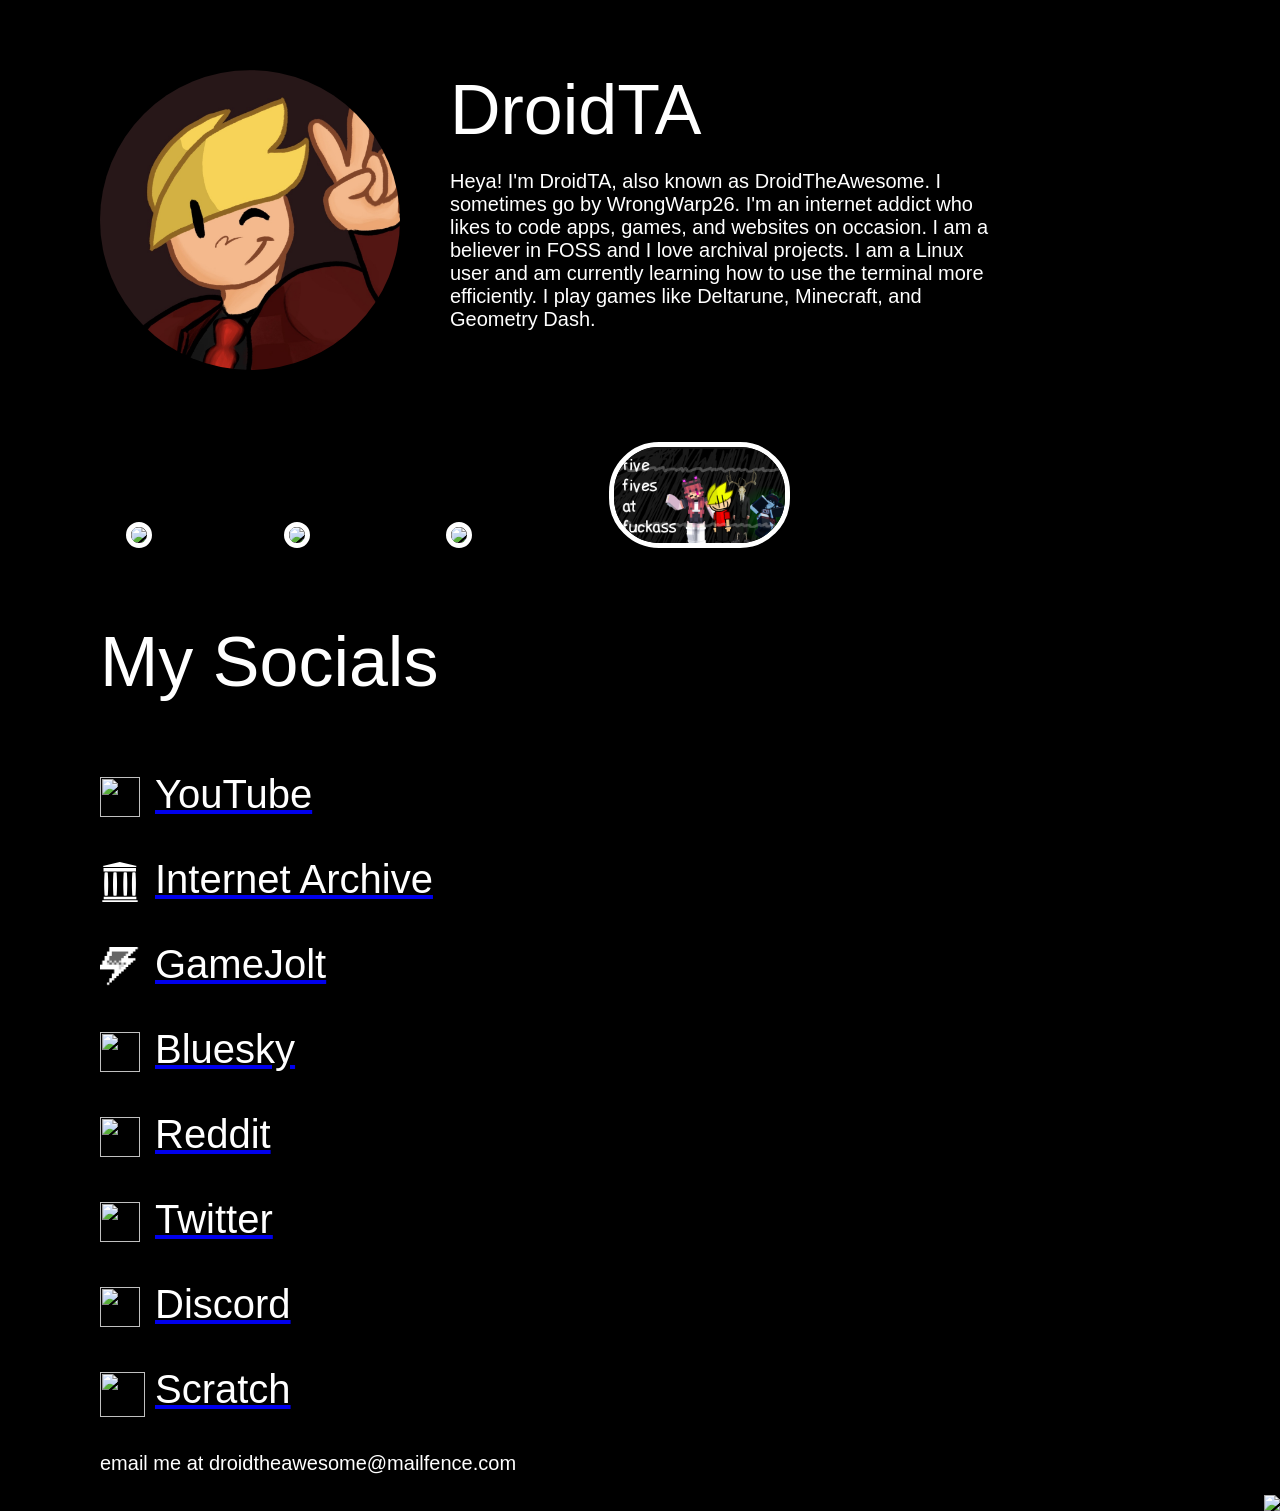
==== index.html @ b94585af "Update (idk what to call it :p) - Updated my profile picture - Removed the FFaF coming soon banner " ====
<!DOCTYPE html>
<html>
<head>
<title>DroidTA</title>
<link rel="icon" type="image/x-icon" href="images/droidpfp.png">
</head>
<style>
@font-face {
font-family: "inter";
src: url(fonts/inter.ttf) format("truetype");
}

body {
font-family: "inter", sans-serif;
background-color: black;
margin: 0;
min-height: 100vh;
button, a, img {
  border: none;
  outline: none;
  box-shadow: none;
  background: black;
}

</style>
</style>
<body>
<a href="images/droidpfp.png" download>
<img src="images/droidpfp.png" width="300" height="300" style="float: left;border-radius: 200px; margin-left: 100px;">
</a>
<p style="margin-left: 450px; font-size: 70px; color:white;">DroidTA</p>
<p style="text-align: left; margin-left: 450px; max-width: 550px; color:white; font-size: 20px; margin-top: -50px;">Heya! I'm DroidTA, also known as DroidTheAwesome. I sometimes go by WrongWarp26. I'm an internet addict who likes to code apps, games, and websites on occasion. I am a believer in FOSS and I love archival projects. I am a Linux user and am currently learning how to use the terminal more efficiently. I play games like Deltarune, Minecraft, and Geometry Dash.</p>
<br>
<br>
<br>
<br>
<br>
<a href="https://discord.gg/9Dwn9HbqcH">
<button style="margin-left: 120px; border-radius: 50px;">
<img src="images/droiddiscord.svg" style="border-radius: 50px; border: 5px solid white; ">
</a>
<a href="https://www.mcsmmegathread.org/">
<button style="margin-left: 120px; border-radius: 50px;">
<img src="images/megathread.svg" style="border-radius: 50px; border: 5px solid white;">
</a>
</button>
<a href="https://www.youtube.com/@MinecraftStoryModeNetflix">
<button style="margin-left: 120px; border-radius: 50px;">
<img src="images/tna.svg" style="border-radius: 50px; border: 5px solid white;">
</a>
</button>
<a href="https://gamejolt.com/games/FFaF/1028750">
<button style="margin-left: 120px; border-radius: 50px;">
<img src="images/ffaf.svg" style="border-radius: 50px; border: 5px solid white;">
</a>
</button>
<p style="margin-left: 100px; font-size: 70px; color:white;">My Socials</p>
<a href="https://www.youtube.com/@droidtheawesome">
<img src="images/youtube.svg" width="40" height="40" style="float: left; margin-left: 100px; margin-top: 5px;">
<p style="margin-left: 155px; font-size: 40px; color:white;">YouTube</p>
<a/>
<a href="https://archive.org/details/@droidtheawesome">
<img src="images/archive.svg" width="40" height="40" style="float: left; margin-left: 100px; margin-top: 5px;">
<p style="margin-left: 155px; font-size: 40px; color:white;">Internet Archive</p>
<a/>
<a href="https://gamejolt.com/@droidtheawesome">
<img src="images/gj.png" width="40" height="40" style="float: left; margin-left: 100px; margin-top: 5px;">
<p style="margin-left: 155px; font-size: 40px; color:white;">GameJolt</p>
<a/>
<a href="https://bsky.app/profile/droidtheawesome.bsky.social">
<img src="images/bluesky.svg" width="40" height="40" style="float: left; margin-left: 100px; margin-top: 5px;">
<p style="margin-left: 155px; font-size: 40px; color:white;">Bluesky</p>
</a>
<a href="https://www.reddit.com/user/DroidTheAwesome/">
<img src="images/reddit.svg" width="40" height="40" style="float: left; margin-left: 100px; margin-top: 5px;">
<p style="margin-left: 155px; font-size: 40px; color:white;">Reddit</p>
</a>
<a href="https://x.com/DroidTheAwesome">
<img src="images/twitter.svg" width="40" height="40" style="float: left; margin-left: 100px; margin-top: 5px;">
<p style="margin-left: 155px; font-size: 40px; color:white;">Twitter</p>
</a>
<a href="https://discord.gg/9Dwn9HbqcH">
<img src="images/discord.svg" width="40" height="40" style="float: left; margin-left: 100px; margin-top: 5px;">
<p style="margin-left: 155px; font-size: 40px; color:white;">Discord</p>
</a>
<a href="https://scratch.mit.edu/users/DroidTA/">
<img src="images/scratch_s2.svg" width="45" height="45" style="float: left; margin-left: 100px; margin-top: 5px;">
<p style="margin-left: 155px; font-size: 40px; color:white;">Scratch</p>
</a>
<p style="margin-left: 100px; font-size: 20px; color:white;">email me at droidtheawesome@mailfence.com</p>
<img src="images/ralseispin.gif" style="float: right;">
</body>
</html>
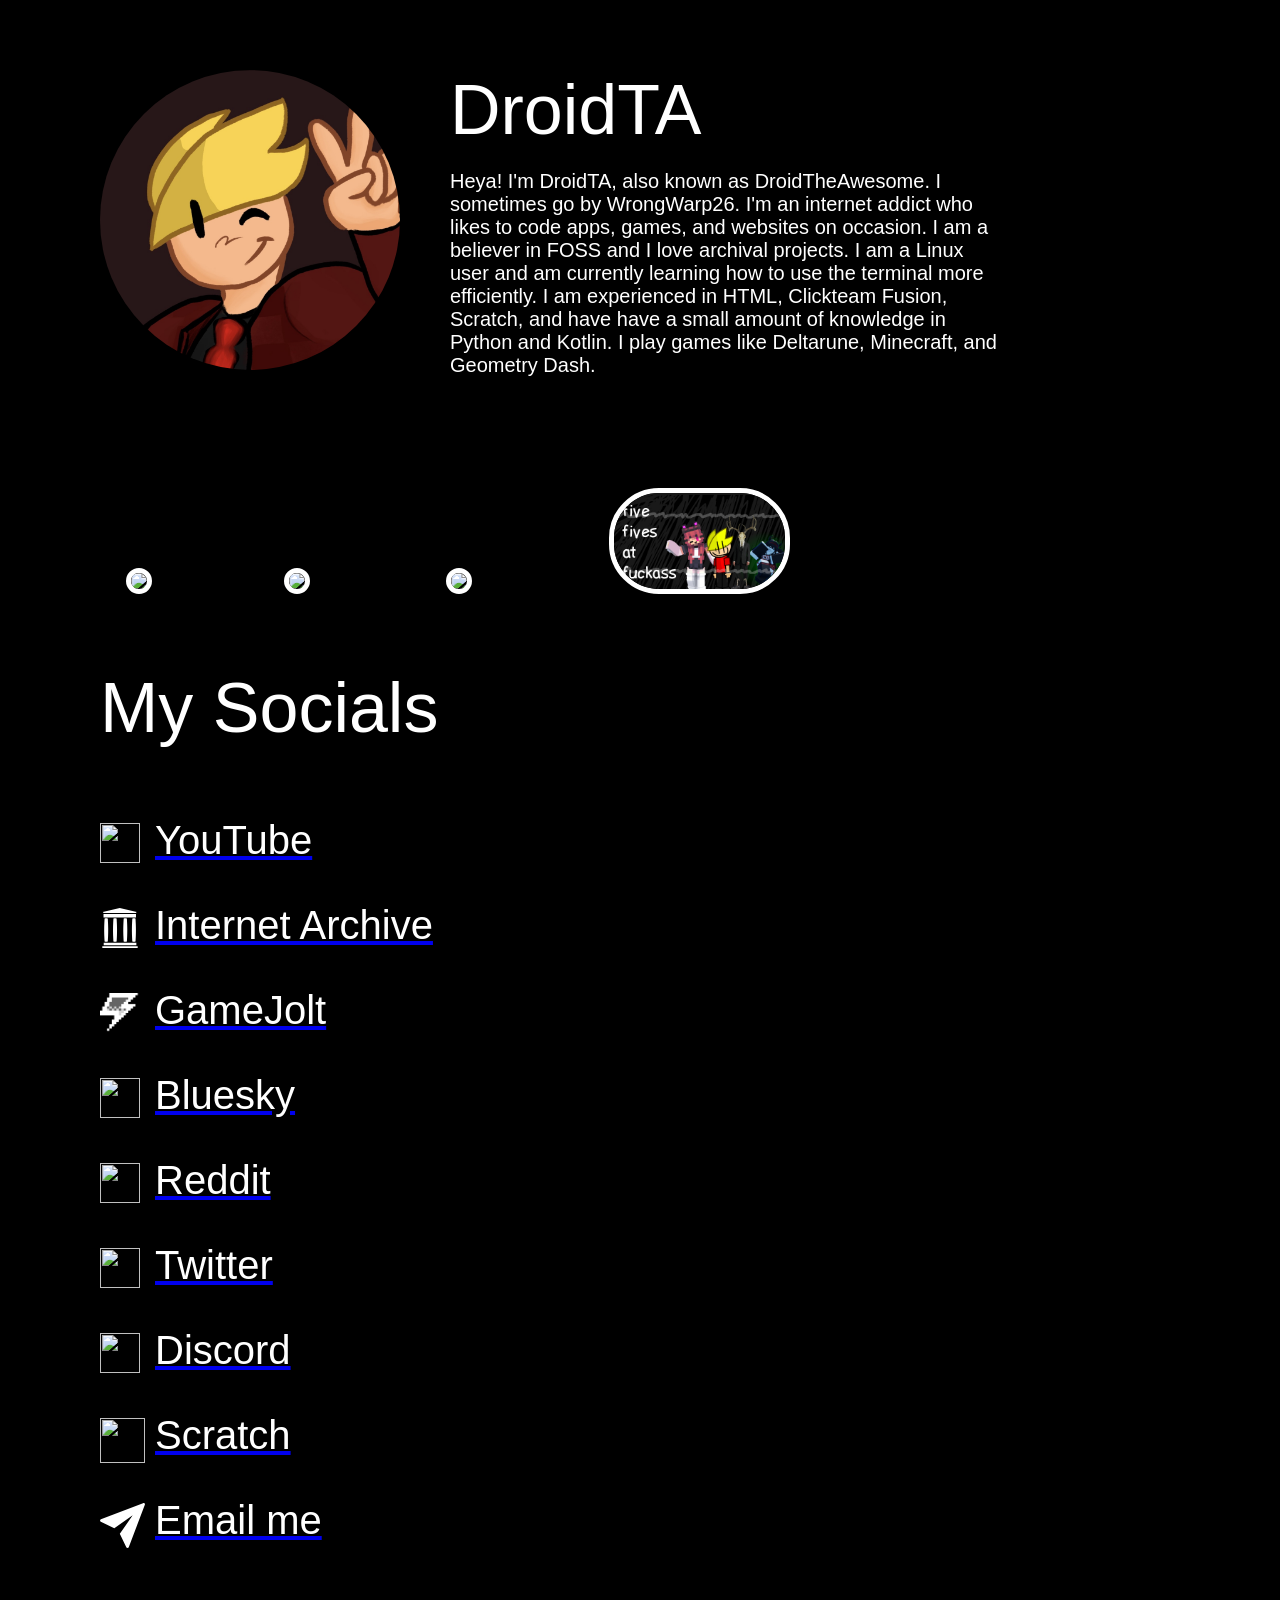
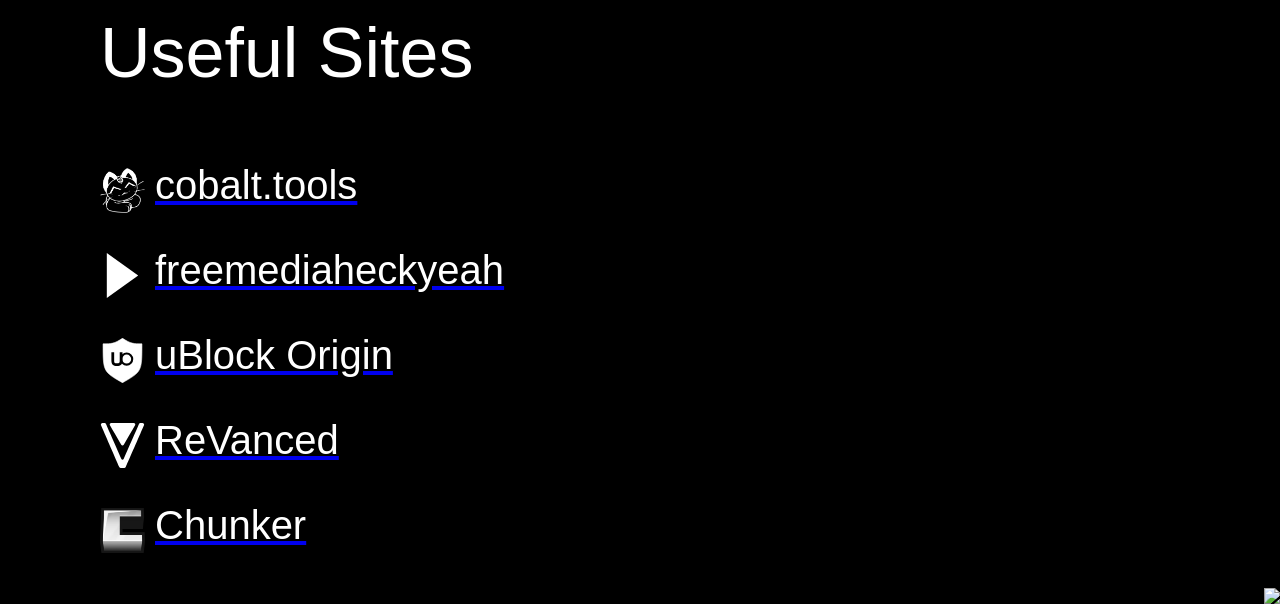
==== commit b4d1dc99: "Useful update - Updated my description - Set the "email me at" text to be a button link instead of " ====
--- a/index.html
+++ b/index.html
@@ -29,7 +29,7 @@
 <img src="images/droidpfp.png" width="300" height="300" style="float: left;border-radius: 200px; margin-left: 100px;">
 </a>
 <p style="margin-left: 450px; font-size: 70px; color:white;">DroidTA</p>
-<p style="text-align: left; margin-left: 450px; max-width: 550px; color:white; font-size: 20px; margin-top: -50px;">Heya! I'm DroidTA, also known as DroidTheAwesome. I sometimes go by WrongWarp26. I'm an internet addict who likes to code apps, games, and websites on occasion. I am a believer in FOSS and I love archival projects. I am a Linux user and am currently learning how to use the terminal more efficiently. I play games like Deltarune, Minecraft, and Geometry Dash.</p>
+<p style="text-align: left; margin-left: 450px; max-width: 550px; color:white; font-size: 20px; margin-top: -50px;">Heya! I'm DroidTA, also known as DroidTheAwesome. I sometimes go by WrongWarp26. I'm an internet addict who likes to code apps, games, and websites on occasion. I am a believer in FOSS and I love archival projects. I am a Linux user and am currently learning how to use the terminal more efficiently. I am experienced in HTML, Clickteam Fusion, Scratch, and have have a small amount of knowledge in Python and Kotlin. I play games like Deltarune, Minecraft, and Geometry Dash.</p>
 <br>
 <br>
 <br>
@@ -87,7 +87,31 @@
 <img src="images/scratch_s2.svg" width="45" height="45" style="float: left; margin-left: 100px; margin-top: 5px;">
 <p style="margin-left: 155px; font-size: 40px; color:white;">Scratch</p>
 </a>
-<p style="margin-left: 100px; font-size: 20px; color:white;">email me at droidtheawesome@mailfence.com</p>
+<a href="mailto:droidtheawesome@mailfence.com">
+<img src="images/send-icon.svg" width="45" height="45" style="float: left; margin-left: 100px; margin-top: 5px;">
+<p style="margin-left: 155px; font-size: 40px; color:white;">Email me</p>
+</a>
+<p style="margin-left: 100px; font-size: 70px; color:white;">Useful Sites</p>
+<a href="https://cobalt.tools/">
+<img src="images/smile.png" width="45" height="45" style="float: left; margin-left: 100px; margin-top: 5px;">
+<p style="margin-left: 155px; font-size: 40px; color:white;">cobalt.tools</p>
+</a>
+<a href="https://fmhy.pages.dev/">
+<img src="images/fmhy.svg" width="45" height="45" style="float: left; margin-left: 100px; margin-top: 5px;">
+<p style="margin-left: 155px; font-size: 40px; color:white;">freemediaheckyeah</p>
+</a>
+<a href="https://www.chunker.app/">
+<img src="images/ublock.svg" width="45" height="45" style="float: left; margin-left: 100px; margin-top: 5px;">
+<p style="margin-left: 155px; font-size: 40px; color:white;">uBlock Origin</p>
+</a>
+<a href="https://revanced.app/">
+<img src="images/revanced.svg" width="45" height="45" style="float: left; margin-left: 100px; margin-top: 5px;">
+<p style="margin-left: 155px; font-size: 40px; color:white;">ReVanced</p>
+</a>
+<a href="https://www.chunker.app/">
+<img src="images/minecraft_title.png" width="45" height="45" style="float: left; margin-left: 100px; margin-top: 5px;">
+<p style="margin-left: 155px; font-size: 40px; color:white;">Chunker</p>
+</a>
 <img src="images/ralseispin.gif" style="float: right;">
 </body>
 </html>
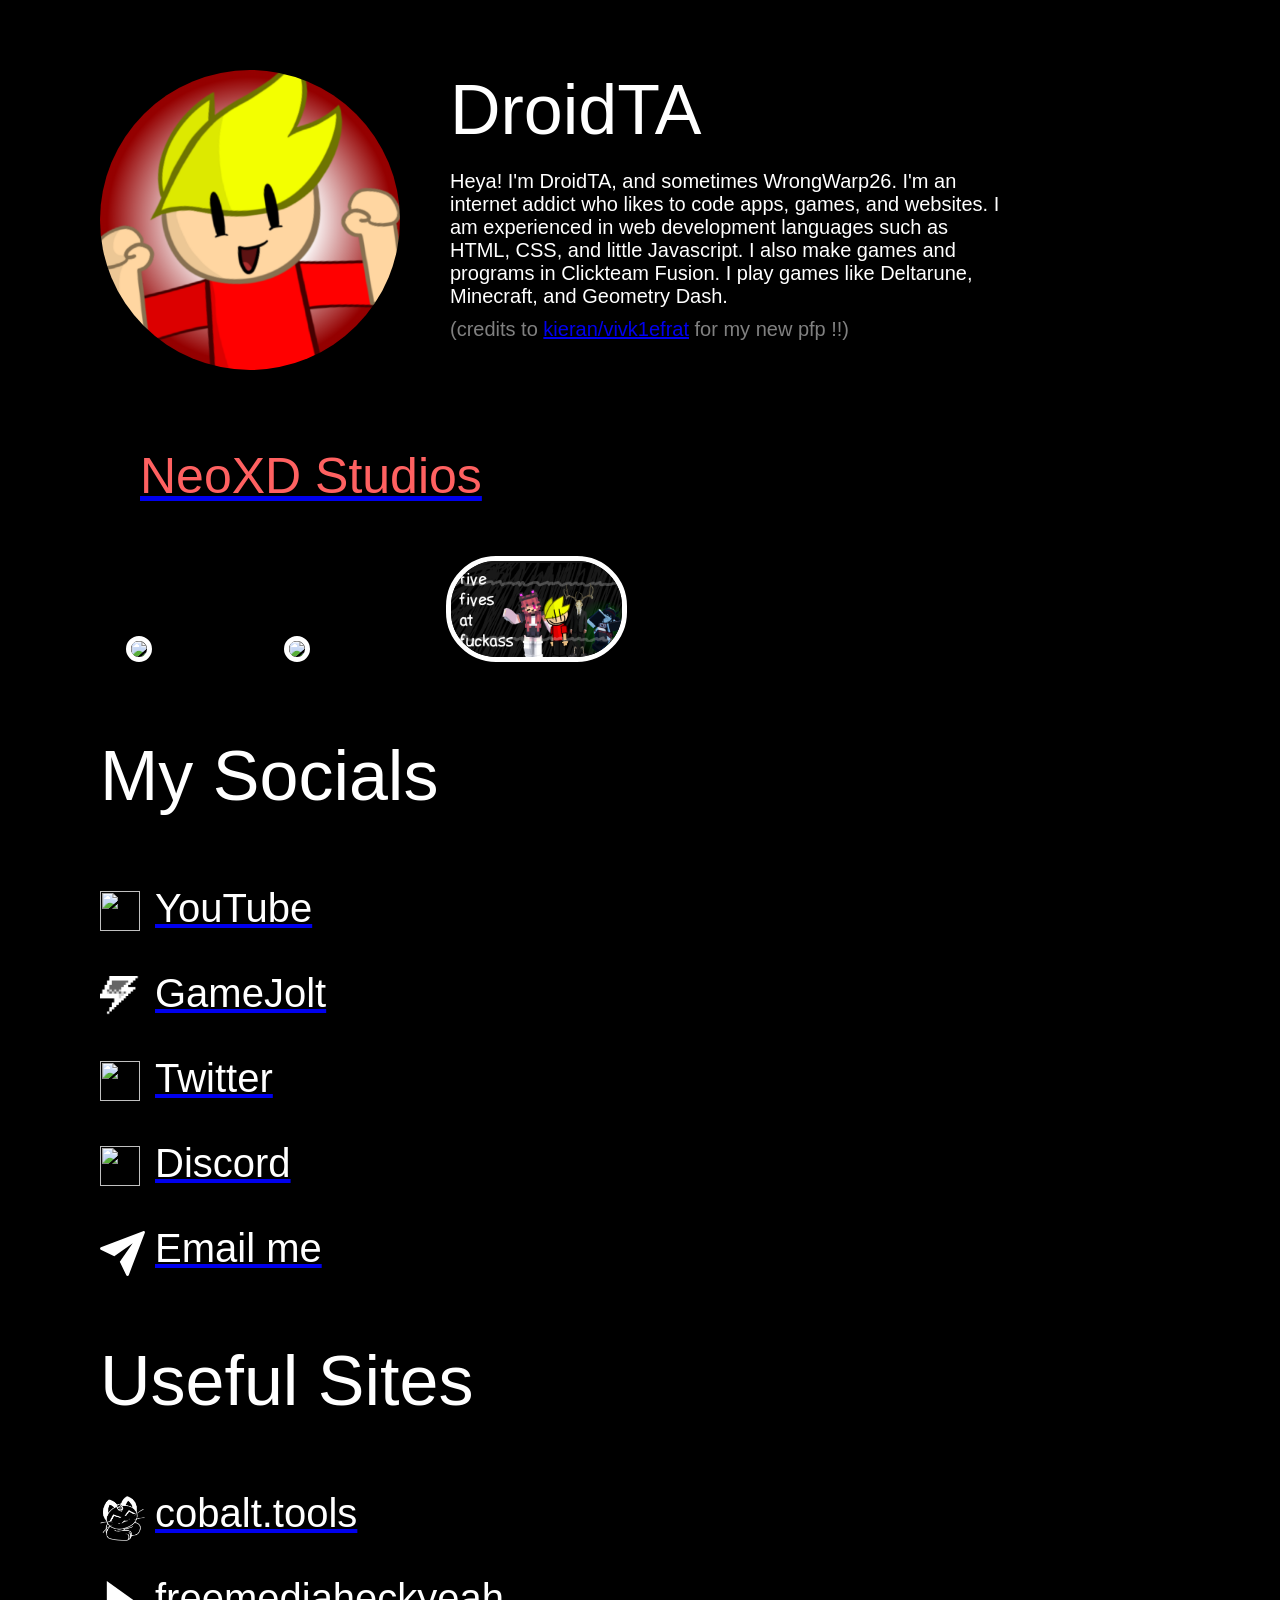
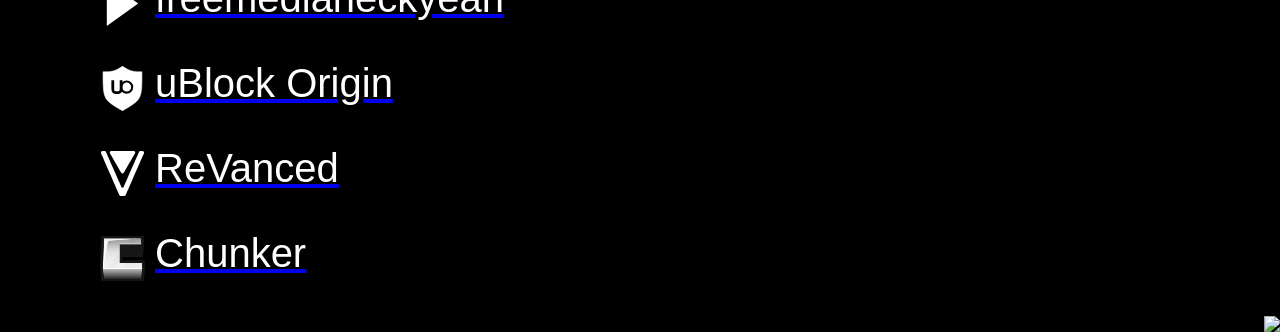
==== commit 9b0ec3e0: "NeoXD update - Shortened description a bit - Added a link to the new NeoXD Discord server (this wil" ====
--- a/index.html
+++ b/index.html
@@ -29,24 +29,20 @@
 <img src="images/droidpfp.png" width="300" height="300" style="float: left;border-radius: 200px; margin-left: 100px;">
 </a>
 <p style="margin-left: 450px; font-size: 70px; color:white;">DroidTA</p>
-<p style="text-align: left; margin-left: 450px; max-width: 550px; color:white; font-size: 20px; margin-top: -50px;">Heya! I'm DroidTA, also known as DroidTheAwesome. I sometimes go by WrongWarp26. I'm an internet addict who likes to code apps, games, and websites on occasion. I am a believer in FOSS and I love archival projects. I am a Linux user and am currently learning how to use the terminal more efficiently. I am experienced in HTML, Clickteam Fusion, Scratch, and have have a small amount of knowledge in Python and Kotlin. I play games like Deltarune, Minecraft, and Geometry Dash.</p>
+<p style="text-align: left; margin-left: 450px; max-width: 550px; color:white; font-size: 20px; margin-top: -50px;">Heya! I'm DroidTA, and sometimes WrongWarp26. I'm an internet addict who likes to code apps, games, and websites. I am experienced in web development languages such as HTML, CSS, and little Javascript. I also make games and programs in Clickteam Fusion. I play games like Deltarune, Minecraft, and Geometry Dash.</p>
+<p style="text-align: left; margin-left: 450px; max-width: 550px; color:gray; font-size: 20px; margin-top: -10px;">(credits to <a href="https://ko-fi.com/vivkiefrat">kieran/vivk1efrat</a> for my new pfp !!) </p>
 <br>
 <br>
-<br>
-<br>
-<br>
-<a href="https://discord.gg/9Dwn9HbqcH">
+<a href=https://discord.gg/fJ79WACeC6>
+<p style="margin-left: 140px; font-size: 50px; color:#ff6161;">NeoXD Studios</p>
+</a>
+<a href="https://discord.gg/fJ79WACeC6">
 <button style="margin-left: 120px; border-radius: 50px;">
 <img src="images/droiddiscord.svg" style="border-radius: 50px; border: 5px solid white; ">
 </a>
 <a href="https://www.mcsmmegathread.org/">
 <button style="margin-left: 120px; border-radius: 50px;">
 <img src="images/megathread.svg" style="border-radius: 50px; border: 5px solid white;">
-</a>
-</button>
-<a href="https://www.youtube.com/@MinecraftStoryModeNetflix">
-<button style="margin-left: 120px; border-radius: 50px;">
-<img src="images/tna.svg" style="border-radius: 50px; border: 5px solid white;">
 </a>
 </button>
 <a href="https://gamejolt.com/games/FFaF/1028750">
@@ -59,33 +55,17 @@
 <img src="images/youtube.svg" width="40" height="40" style="float: left; margin-left: 100px; margin-top: 5px;">
 <p style="margin-left: 155px; font-size: 40px; color:white;">YouTube</p>
 <a/>
-<a href="https://archive.org/details/@droidtheawesome">
-<img src="images/archive.svg" width="40" height="40" style="float: left; margin-left: 100px; margin-top: 5px;">
-<p style="margin-left: 155px; font-size: 40px; color:white;">Internet Archive</p>
-<a/>
 <a href="https://gamejolt.com/@droidtheawesome">
 <img src="images/gj.png" width="40" height="40" style="float: left; margin-left: 100px; margin-top: 5px;">
 <p style="margin-left: 155px; font-size: 40px; color:white;">GameJolt</p>
 <a/>
-<a href="https://bsky.app/profile/droidtheawesome.bsky.social">
-<img src="images/bluesky.svg" width="40" height="40" style="float: left; margin-left: 100px; margin-top: 5px;">
-<p style="margin-left: 155px; font-size: 40px; color:white;">Bluesky</p>
-</a>
-<a href="https://www.reddit.com/user/DroidTheAwesome/">
-<img src="images/reddit.svg" width="40" height="40" style="float: left; margin-left: 100px; margin-top: 5px;">
-<p style="margin-left: 155px; font-size: 40px; color:white;">Reddit</p>
-</a>
 <a href="https://x.com/DroidTheAwesome">
 <img src="images/twitter.svg" width="40" height="40" style="float: left; margin-left: 100px; margin-top: 5px;">
 <p style="margin-left: 155px; font-size: 40px; color:white;">Twitter</p>
 </a>
-<a href="https://discord.gg/9Dwn9HbqcH">
+<a href="https://discord.gg/fJ79WACeC6">
 <img src="images/discord.svg" width="40" height="40" style="float: left; margin-left: 100px; margin-top: 5px;">
 <p style="margin-left: 155px; font-size: 40px; color:white;">Discord</p>
-</a>
-<a href="https://scratch.mit.edu/users/DroidTA/">
-<img src="images/scratch_s2.svg" width="45" height="45" style="float: left; margin-left: 100px; margin-top: 5px;">
-<p style="margin-left: 155px; font-size: 40px; color:white;">Scratch</p>
 </a>
 <a href="mailto:droidtheawesome@mailfence.com">
 <img src="images/send-icon.svg" width="45" height="45" style="float: left; margin-left: 100px; margin-top: 5px;">
@@ -100,7 +80,7 @@
 <img src="images/fmhy.svg" width="45" height="45" style="float: left; margin-left: 100px; margin-top: 5px;">
 <p style="margin-left: 155px; font-size: 40px; color:white;">freemediaheckyeah</p>
 </a>
-<a href="https://www.chunker.app/">
+<a href="https://ublockorigin.com/">
 <img src="images/ublock.svg" width="45" height="45" style="float: left; margin-left: 100px; margin-top: 5px;">
 <p style="margin-left: 155px; font-size: 40px; color:white;">uBlock Origin</p>
 </a>
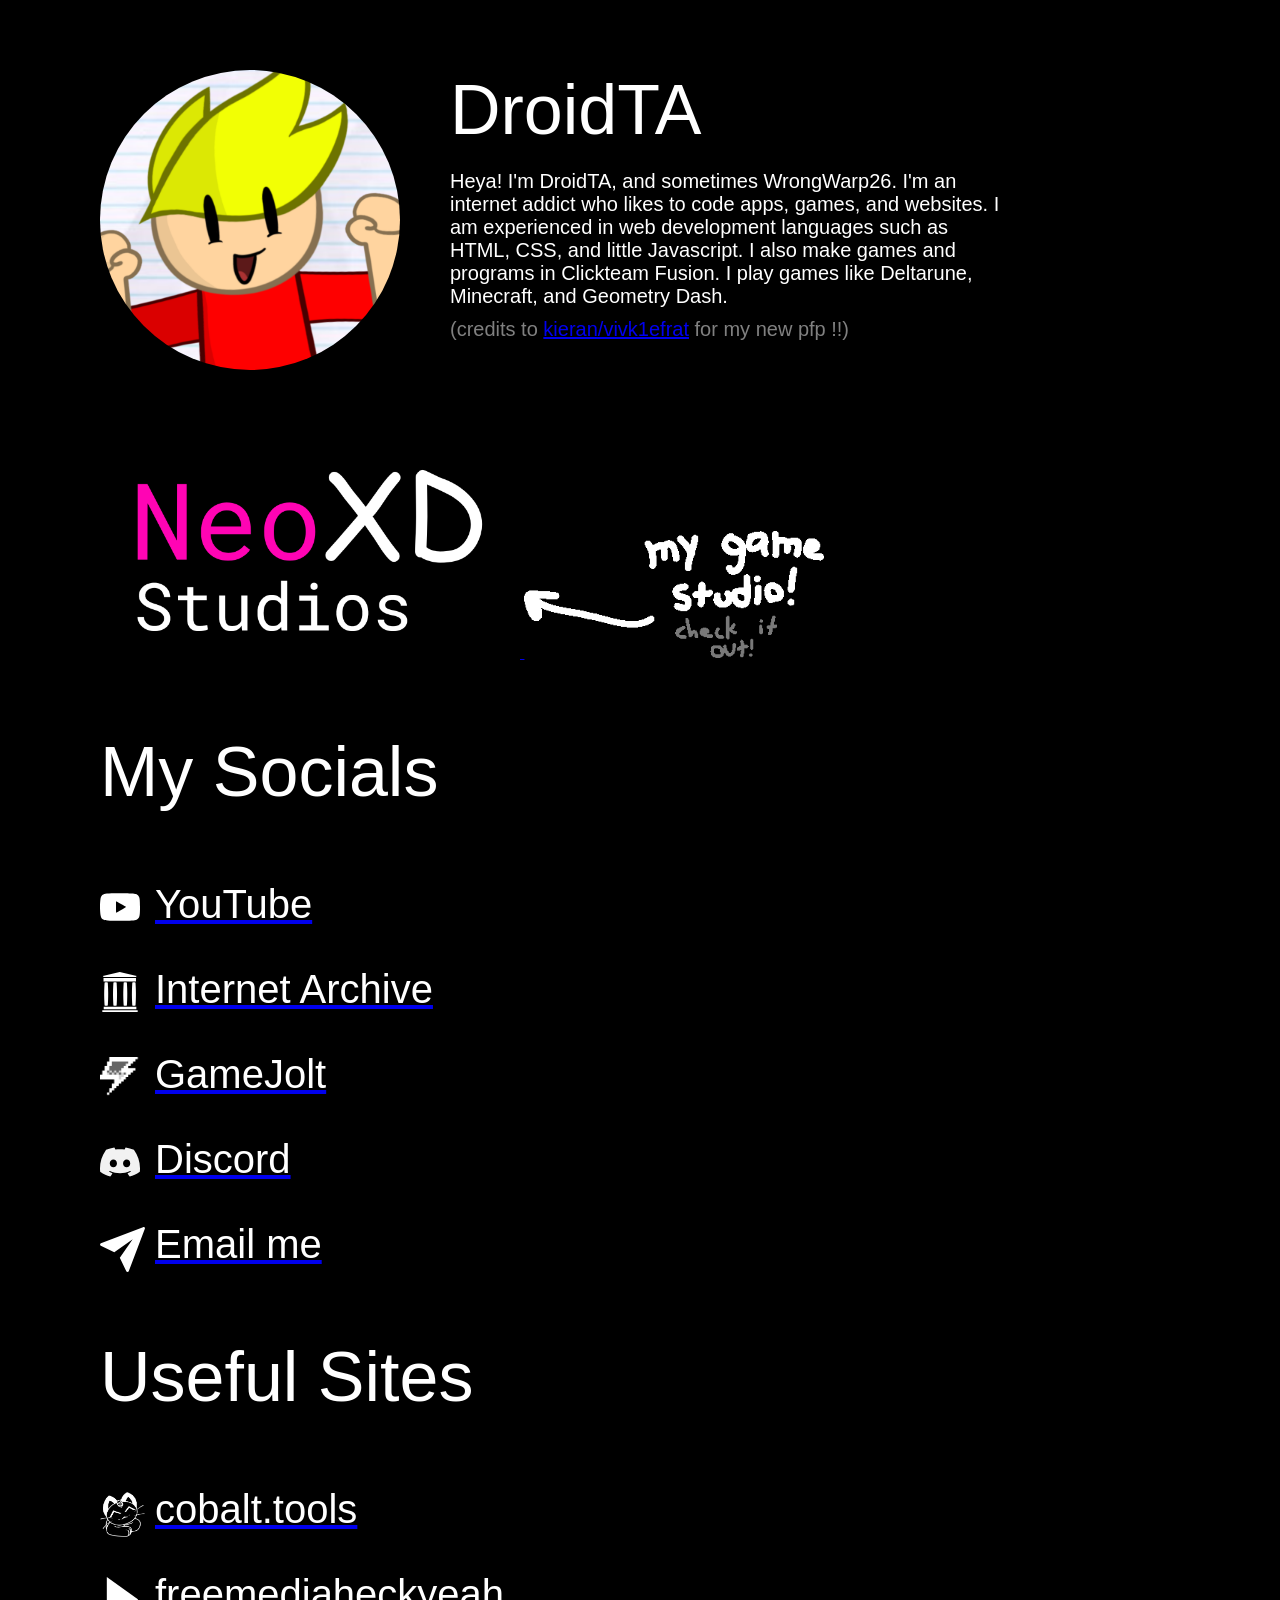
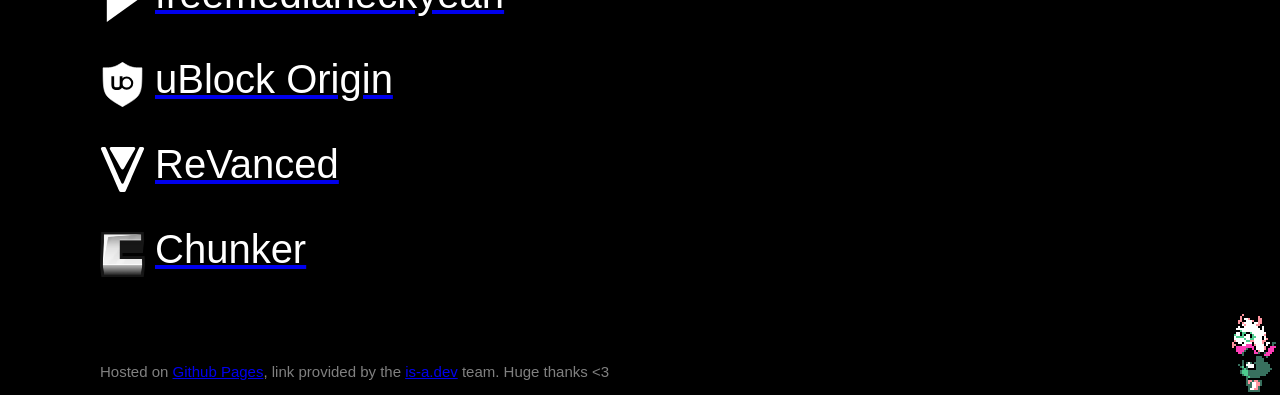
==== commit 51821c46: "NeoXD Launch update Droid site | - Updated the pfp again - Removed buttons, replaced with NeoXD li" ====
--- a/index.html
+++ b/index.html
@@ -1,97 +1,83 @@
 <!DOCTYPE html>
 <html>
+
 <head>
-<title>DroidTA</title>
-<link rel="icon" type="image/x-icon" href="images/droidpfp.png">
+  <title id="content_title">DroidTA</title>
+  <link rel="icon" type="image/x-icon" href="images/droidpage/favicon.png">
+  <link rel="stylesheet" href="style.css">
 </head>
-<style>
-@font-face {
-font-family: "inter";
-src: url(fonts/inter.ttf) format("truetype");
-}
 
-body {
-font-family: "inter", sans-serif;
-background-color: black;
-margin: 0;
-min-height: 100vh;
-button, a, img {
-  border: none;
-  outline: none;
-  box-shadow: none;
-  background: black;
-}
+<body>
+  <a href="images/global/droidpfp.png" download>
+    <img src="images/global/droidpfp.png" width="300" height="300"
+      style="float: left;border-radius: 200px; margin-left: 100px;" id="content_pfp">
+  </a>
+  <p style="margin-left: 450px; font-size: 70px; color:white;" id="title">DroidTA</p>
+  <p id="scale_text"
+    style="text-align: left; margin-left: 450px; max-width: 550px; color:white; font-size: 20px; margin-top: -50px;">
+    Heya! I'm DroidTA, and sometimes WrongWarp26. I'm an internet addict who likes to code apps, games, and websites. I
+    am experienced in web development languages such as HTML, CSS, and little Javascript. I also make games and programs
+    in Clickteam Fusion. I play games like Deltarune, Minecraft, and Geometry Dash.</p>
+  <p style="text-align: left; margin-left: 450px; max-width: 550px; color:gray; font-size: 20px; margin-top: -10px;">
+    (credits to <a href="https://ko-fi.com/vivkiefrat">kieran/vivk1efrat</a> for my new pfp !!) </p>
+  <br>
+  <br>
+  <br>
+  <br>
+  <a href="pages/neoxd/neoxd.html">
+    <img src="images/global/neoXDlogo.png" style="width:400px; margin-left:120px ;">
+  </a>
+  <img src="images/droidpage/checkitout.gif" style="width:300px;">
+  <p style="margin-left: 100px; font-size: 70px; color:white;">My Socials</p>
+  <a href="https://www.youtube.com/@droidtheawesome">
+    <img src="images/droidpage/youtube.svg" width="40" height="40" style="float: left; margin-left: 100px; margin-top: 5px;">
+    <p style="margin-left: 155px; font-size: 40px; color:white;">YouTube</p>
+  </a>
+  <a href="https://archive.org/details/@droidtheawesome">
+    <img src="images/droidpage/archive.svg" width="40" height="40" style="float: left; margin-left: 100px; margin-top: 5px;">
+    <p style="margin-left: 155px; font-size: 40px; color:white;">Internet Archive</p>
+  </a>
+  <a href="https://gamejolt.com/@droidtheawesome">
+    <img src="images/droidpage/gj.png" width="40" height="40" style="float: left; margin-left: 100px; margin-top: 5px;">
+    <p style="margin-left: 155px; font-size: 40px; color:white;">GameJolt</p>
+  </a>
+  <a href="https://discord.gg/fJ79WACeC6">
+    <img src="images/droidpage/discord.svg" width="40" height="40" style="float: left; margin-left: 100px; margin-top: 5px;">
+    <p style="margin-left: 155px; font-size: 40px; color:white;">Discord</p>
+  </a>
+  <a href="mailto:droidtheawesome@mailfence.com">
+    <img src="images/droidpage/email.svg" width="45" height="45" style="float: left; margin-left: 100px; margin-top: 5px;">
+    <p style="margin-left: 155px; font-size: 40px; color:white;">Email me</p>
+  </a>
+  <p style="margin-left: 100px; font-size: 70px; color:white;">Useful Sites</p>
+  <a href="https://cobalt.tools/">
+    <img src="images/droidpage/smile.png" width="45" height="45" style="float: left; margin-left: 100px; margin-top: 5px;">
+    <p style="margin-left: 155px; font-size: 40px; color:white;">cobalt.tools</p>
+  </a>
+  <a href="https://fmhy.pages.dev/">
+    <img src="images/droidpage/fmhy.svg" width="45" height="45" style="float: left; margin-left: 100px; margin-top: 5px;">
+    <p style="margin-left: 155px; font-size: 40px; color:white;">freemediaheckyeah</p>
+  </a>
+  <a href="https://ublockorigin.com/">
+    <img src="images/droidpage/ublock.svg" width="45" height="45" style="float: left; margin-left: 100px; margin-top: 5px;">
+    <p style="margin-left: 155px; font-size: 40px; color:white;">uBlock Origin</p>
+  </a>
+  <a href="https://revanced.app/">
+    <img src="images/droidpage/revanced.svg" width="45" height="45" style="float: left; margin-left: 100px; margin-top: 5px;">
+    <p style="margin-left: 155px; font-size: 40px; color:white;">ReVanced</p>
+  </a>
+  <a href="https://www.chunker.app/">
+    <img src="images/droidpage/chunker.png" width="45" height="45"
+      style="float: left; margin-left: 100px; margin-top: 5px;">
+    <p style="margin-left: 155px; font-size: 40px; color:white;">Chunker</p>
+  </a>
 
-</style>
-</style>
-<body>
-<a href="images/droidpfp.png" download>
-<img src="images/droidpfp.png" width="300" height="300" style="float: left;border-radius: 200px; margin-left: 100px;">
-</a>
-<p style="margin-left: 450px; font-size: 70px; color:white;">DroidTA</p>
-<p style="text-align: left; margin-left: 450px; max-width: 550px; color:white; font-size: 20px; margin-top: -50px;">Heya! I'm DroidTA, and sometimes WrongWarp26. I'm an internet addict who likes to code apps, games, and websites. I am experienced in web development languages such as HTML, CSS, and little Javascript. I also make games and programs in Clickteam Fusion. I play games like Deltarune, Minecraft, and Geometry Dash.</p>
-<p style="text-align: left; margin-left: 450px; max-width: 550px; color:gray; font-size: 20px; margin-top: -10px;">(credits to <a href="https://ko-fi.com/vivkiefrat">kieran/vivk1efrat</a> for my new pfp !!) </p>
-<br>
-<br>
-<a href=https://discord.gg/fJ79WACeC6>
-<p style="margin-left: 140px; font-size: 50px; color:#ff6161;">NeoXD Studios</p>
-</a>
-<a href="https://discord.gg/fJ79WACeC6">
-<button style="margin-left: 120px; border-radius: 50px;">
-<img src="images/droiddiscord.svg" style="border-radius: 50px; border: 5px solid white; ">
-</a>
-<a href="https://www.mcsmmegathread.org/">
-<button style="margin-left: 120px; border-radius: 50px;">
-<img src="images/megathread.svg" style="border-radius: 50px; border: 5px solid white;">
-</a>
-</button>
-<a href="https://gamejolt.com/games/FFaF/1028750">
-<button style="margin-left: 120px; border-radius: 50px;">
-<img src="images/ffaf.svg" style="border-radius: 50px; border: 5px solid white;">
-</a>
-</button>
-<p style="margin-left: 100px; font-size: 70px; color:white;">My Socials</p>
-<a href="https://www.youtube.com/@droidtheawesome">
-<img src="images/youtube.svg" width="40" height="40" style="float: left; margin-left: 100px; margin-top: 5px;">
-<p style="margin-left: 155px; font-size: 40px; color:white;">YouTube</p>
-<a/>
-<a href="https://gamejolt.com/@droidtheawesome">
-<img src="images/gj.png" width="40" height="40" style="float: left; margin-left: 100px; margin-top: 5px;">
-<p style="margin-left: 155px; font-size: 40px; color:white;">GameJolt</p>
-<a/>
-<a href="https://x.com/DroidTheAwesome">
-<img src="images/twitter.svg" width="40" height="40" style="float: left; margin-left: 100px; margin-top: 5px;">
-<p style="margin-left: 155px; font-size: 40px; color:white;">Twitter</p>
-</a>
-<a href="https://discord.gg/fJ79WACeC6">
-<img src="images/discord.svg" width="40" height="40" style="float: left; margin-left: 100px; margin-top: 5px;">
-<p style="margin-left: 155px; font-size: 40px; color:white;">Discord</p>
-</a>
-<a href="mailto:droidtheawesome@mailfence.com">
-<img src="images/send-icon.svg" width="45" height="45" style="float: left; margin-left: 100px; margin-top: 5px;">
-<p style="margin-left: 155px; font-size: 40px; color:white;">Email me</p>
-</a>
-<p style="margin-left: 100px; font-size: 70px; color:white;">Useful Sites</p>
-<a href="https://cobalt.tools/">
-<img src="images/smile.png" width="45" height="45" style="float: left; margin-left: 100px; margin-top: 5px;">
-<p style="margin-left: 155px; font-size: 40px; color:white;">cobalt.tools</p>
-</a>
-<a href="https://fmhy.pages.dev/">
-<img src="images/fmhy.svg" width="45" height="45" style="float: left; margin-left: 100px; margin-top: 5px;">
-<p style="margin-left: 155px; font-size: 40px; color:white;">freemediaheckyeah</p>
-</a>
-<a href="https://ublockorigin.com/">
-<img src="images/ublock.svg" width="45" height="45" style="float: left; margin-left: 100px; margin-top: 5px;">
-<p style="margin-left: 155px; font-size: 40px; color:white;">uBlock Origin</p>
-</a>
-<a href="https://revanced.app/">
-<img src="images/revanced.svg" width="45" height="45" style="float: left; margin-left: 100px; margin-top: 5px;">
-<p style="margin-left: 155px; font-size: 40px; color:white;">ReVanced</p>
-</a>
-<a href="https://www.chunker.app/">
-<img src="images/minecraft_title.png" width="45" height="45" style="float: left; margin-left: 100px; margin-top: 5px;">
-<p style="margin-left: 155px; font-size: 40px; color:white;">Chunker</p>
-</a>
-<img src="images/ralseispin.gif" style="float: right;">
+  <img src="images/droidpage/ralseispin.gif" style="float: right;">
+  <br>
+  <br>
+  <p id="footer" style="margin-left: 100px; text-align: left; color:gray; font-size: 15px;">
+    Hosted on <a href=https://docs.github.com/en/pages>Github Pages</a>, link provided by the <a
+      href=https://is-a.dev />is-a.dev<a> team. Huge thanks <3 </p>
 </body>
-</html>
+
+</html>
--- a/style.css
+++ b/style.css
@@ -0,0 +1,25 @@
+@font-face {
+  font-family: "inter";
+  src: url(fonts/inter.ttf) format("truetype");
+}
+
+body {
+  font-family: "inter", sans-serif;
+  background-color: black;
+  margin: 0;
+  min-height: 100vh;
+}
+
+button {
+  border: none;
+  outline: none;
+  box-shadow: none;
+  background: black;
+}
+
+.subtitle {
+  font-family: "inter", sans-serif;
+  background-color: gray;
+  margin: 0;
+  min-height: 100vh;
+}
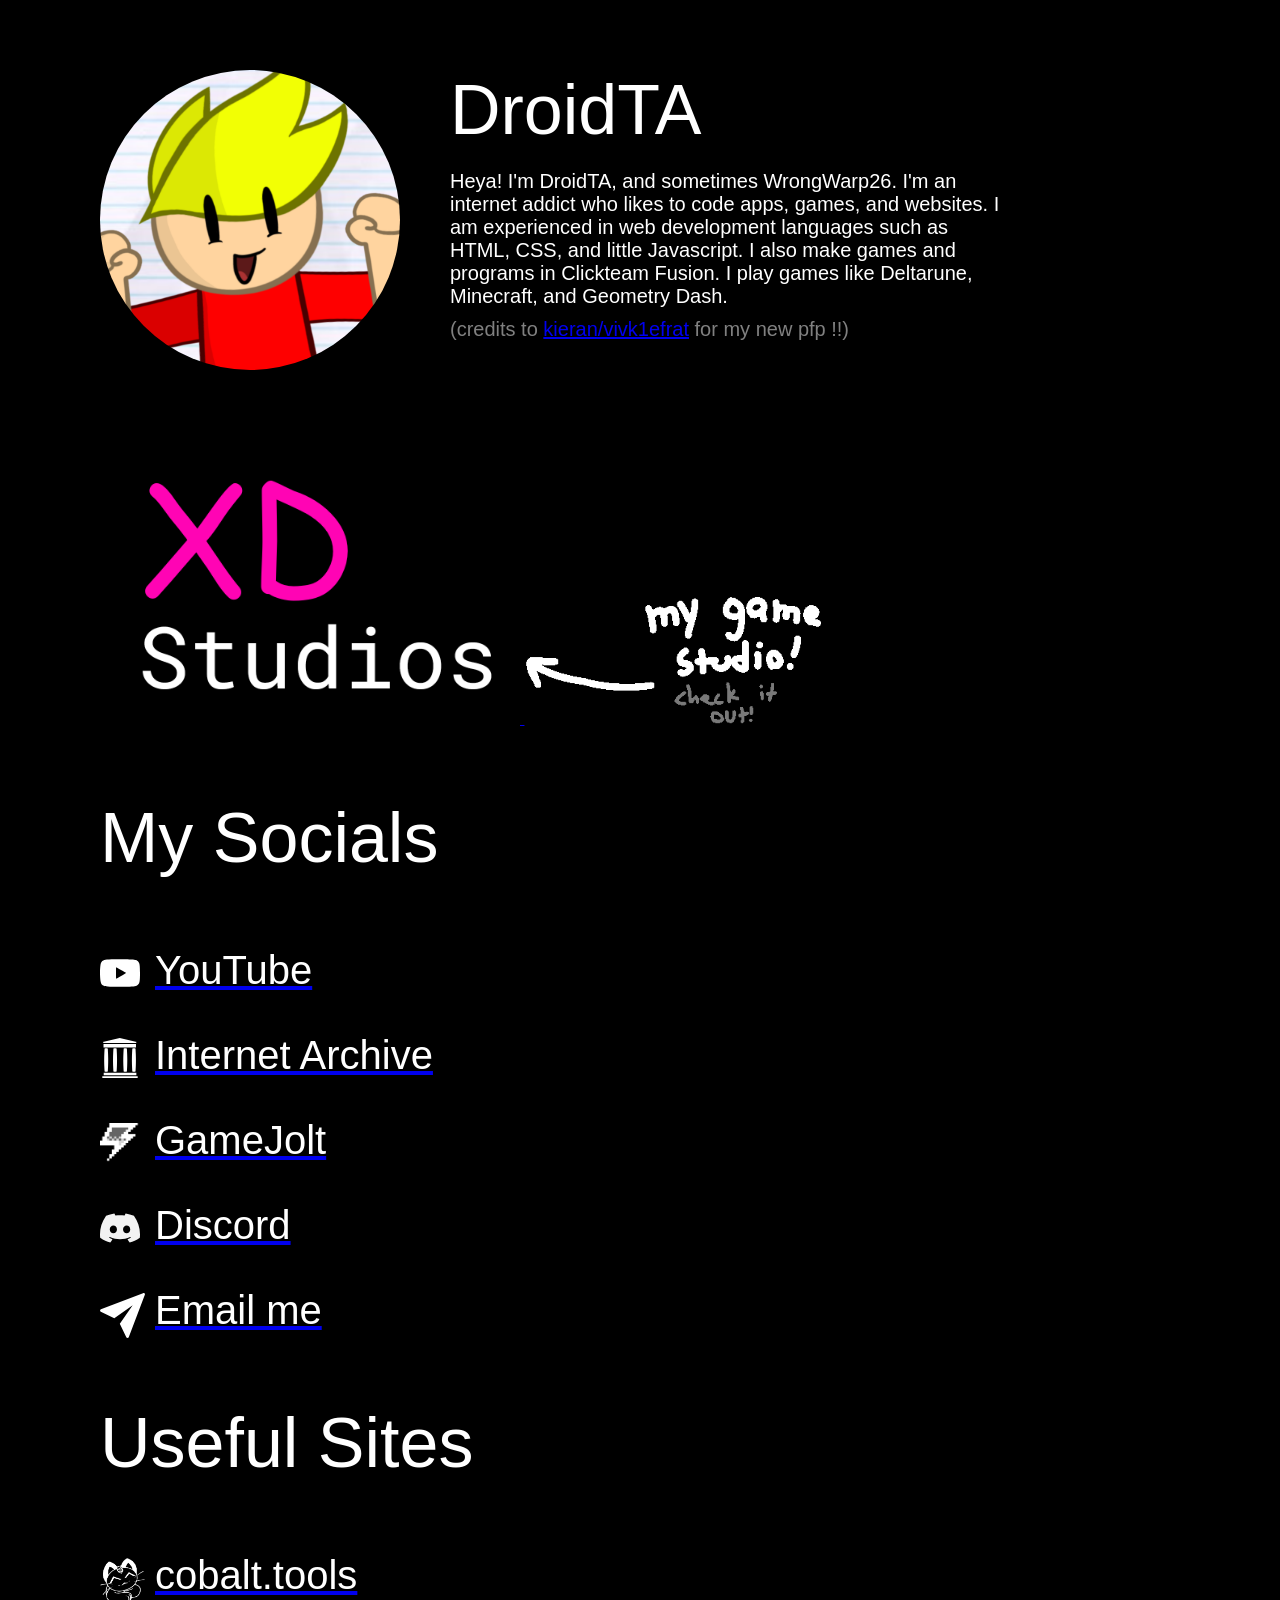
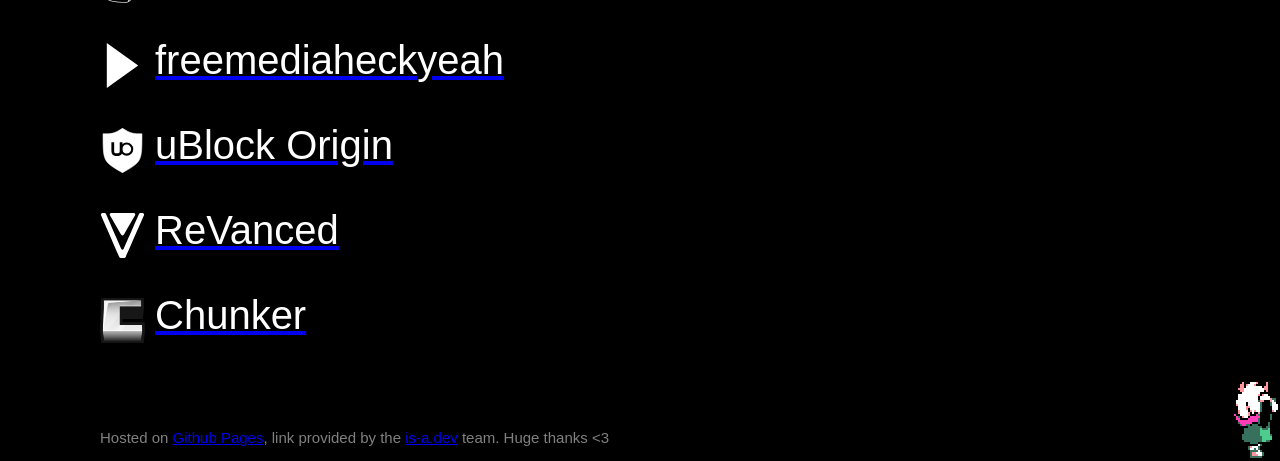
==== commit a621a934: "Xd Studios update Updated some shit bro just look at the website" ====
--- a/index.html
+++ b/index.html
@@ -4,7 +4,7 @@
 <head>
   <title id="content_title">DroidTA</title>
   <link rel="icon" type="image/x-icon" href="images/droidpage/favicon.png">
-  <link rel="stylesheet" href="style.css">
+  <link rel="stylesheet" href="styles/style.css">
 </head>
 
 <body>
@@ -24,8 +24,8 @@
   <br>
   <br>
   <br>
-  <a href="pages/neoxd/neoxd.html">
-    <img src="images/global/neoXDlogo.png" style="width:400px; margin-left:120px ;">
+  <a href="neoxd.html">
+    <img src="images/global/neoXDLogo.png" style="width:400px; margin-left:120px ;">
   </a>
   <img src="images/droidpage/checkitout.gif" style="width:300px;">
   <p style="margin-left: 100px; font-size: 70px; color:white;">My Socials</p>
--- a/styles/style.css
+++ b/styles/style.css
@@ -0,0 +1,25 @@
+@font-face {
+  font-family: "inter";
+  src: url(fonts/inter.ttf) format("truetype");
+}
+
+body {
+  font-family: "inter", sans-serif;
+  background-color: black;
+  margin: 0;
+  min-height: 100vh;
+}
+
+button {
+  border: none;
+  outline: none;
+  box-shadow: none;
+  background: black;
+}
+
+.subtitle {
+  font-family: "inter", sans-serif;
+  background-color: gray;
+  margin: 0;
+  min-height: 100vh;
+}
